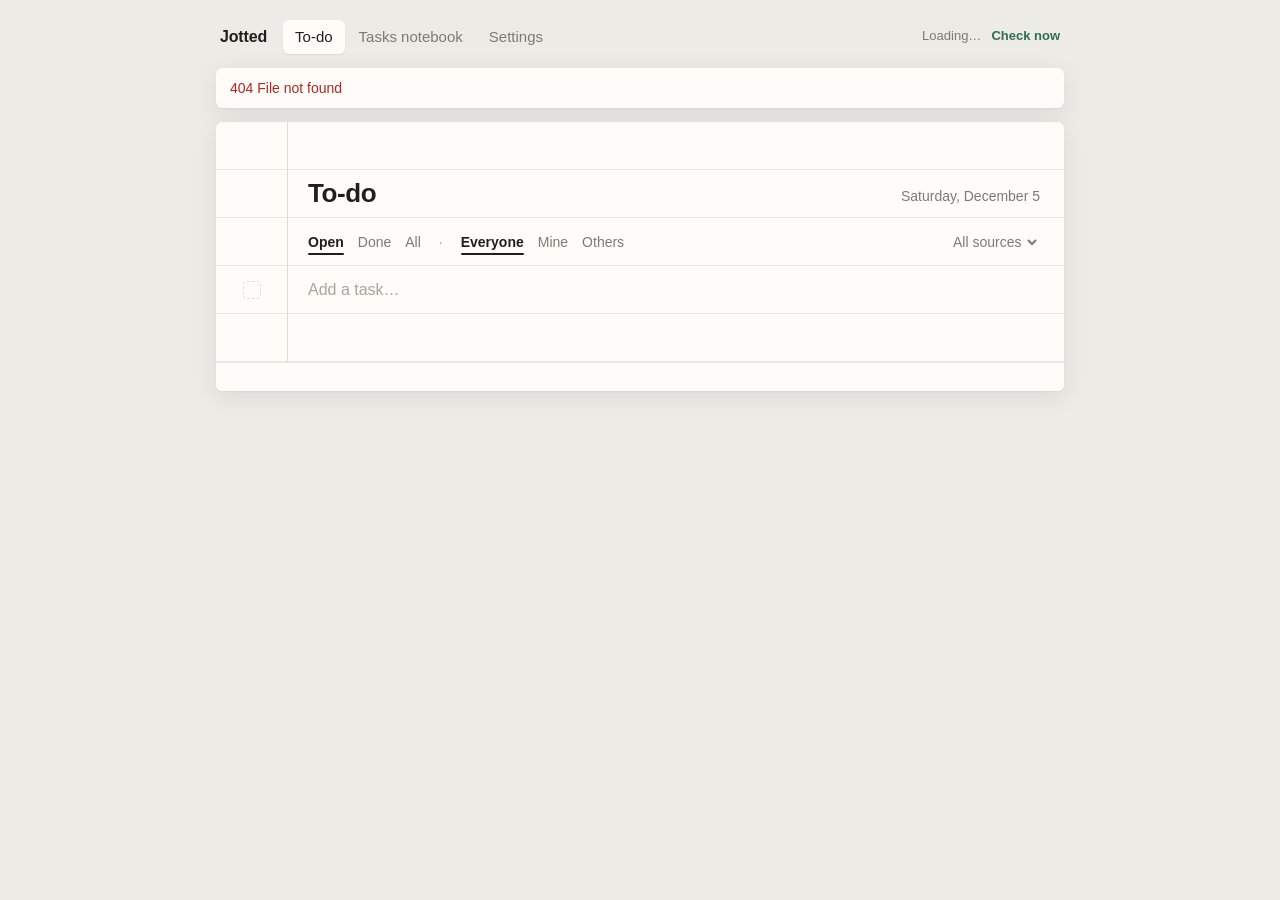
==== src/jotted/web/index.html @ 23f33008 "Rename the project to Jotted The package, the CLI command, the JOTTED_* variables and the app folder" ====
<!doctype html>
<html lang="en">
<head>
<meta charset="utf-8">
<meta name="viewport" content="width=device-width, initial-scale=1">
<title>Jotted</title>
<style>
  /* Paper: each section is a sheet on a desk. The To-do sheet is ruled, one item per line. */
  :root {
    --desk: #ecebe6; --paper: #fdfcf9; --rule: #ebe8e0; --margin: #f0d5ce; --ink: #1f1f1d; --muted: #7c7a73;
    --faint: #a8a59c; --line: #e2dfd6; --hover: #f6f4ee; --accent: #2f6f4f; --accent-ink: #ffffff;
    --warn: #a15c00; --danger: #b3261e; --other: #7a4fa8; --focus: #2f6f4f55; --shade: rgba(20, 18, 14, .4);
    --shadow: 0 1px 2px rgba(40, 35, 25, .06), 0 6px 24px rgba(40, 35, 25, .08);
    --row: 48px; --left: 72px;
  }
  @media (prefers-color-scheme: dark) {
    :root {
      --desk: #131312; --paper: #1c1c1a; --rule: #272624; --margin: #3d2c28; --ink: #ebe9e3; --muted: #9a978f;
      --faint: #6f6c65; --line: #33322e; --hover: #23221f; --accent: #6fbf94; --accent-ink: #0f1f16;
      --warn: #e3a44d; --danger: #f08a82; --other: #c4a3ea; --focus: #6fbf9455; --shade: rgba(0, 0, 0, .6);
      --shadow: 0 1px 2px rgba(0, 0, 0, .4), 0 6px 24px rgba(0, 0, 0, .4);
    }
  }
  @media (prefers-color-scheme: dark) { .mark.rm { background: #5c5b56; } }
  * { box-sizing: border-box; }
  [hidden] { display: none !important; }  /* the hidden attribute must win over display: flex on .row etc. */
  body { margin: 0; background: var(--desk); color: var(--ink); min-height: 100vh;
         font: 15px/1.45 -apple-system, BlinkMacSystemFont, "Segoe UI", Helvetica, Arial, sans-serif; }
  main { max-width: 880px; margin: 0 auto; padding: 20px 16px 64px; }
  button, select { font: inherit; border: 1px solid var(--line); background: var(--paper); color: var(--ink);
                   border-radius: 6px; padding: 6px 12px; cursor: pointer; }
  button:hover:not(:disabled) { border-color: var(--faint); }
  button:disabled { opacity: .5; cursor: default; }
  button.primary { background: var(--accent); border-color: var(--accent); color: var(--accent-ink); }
  button.link { border: 0; background: none; padding: 0; color: var(--accent); font-weight: 600; }
  button:focus-visible, input:focus-visible, select:focus-visible, a:focus-visible {
    outline: 3px solid var(--focus); outline-offset: 1px; }
  input[type=text] { font: inherit; padding: 7px 10px; border-radius: 6px; border: 1px solid var(--line);
                     background: var(--paper); color: var(--ink); min-width: 0; }
  .sub { color: var(--muted); font-size: 13px; }

  /* ---------------------------------------------------------------- top bar */
  .top { display: flex; flex-wrap: wrap; align-items: center; gap: 8px 16px; margin: 0 4px 14px; }
  .brand { font-weight: 650; letter-spacing: -.01em; font-size: 16px; }
  nav.tabs { display: flex; gap: 2px; }
  nav.tabs button { border: 0; background: none; padding: 6px 12px; color: var(--muted); }
  nav.tabs button:hover { color: var(--ink); }
  nav.tabs button[aria-selected="true"] { color: var(--ink); background: var(--paper); box-shadow: 0 1px 2px rgba(0, 0, 0, .07); }
  .status { margin-left: auto; display: flex; align-items: center; gap: 10px; font-size: 13px; color: var(--muted); }
  .status .dot { width: 7px; height: 7px; border-radius: 50%; background: #3d8c5f; flex: none; }
  .status .dot.busy { background: var(--warn); }
  .banner { margin: 0 0 14px; padding: 10px 14px; border-radius: 6px; background: var(--paper); box-shadow: var(--shadow);
            font-size: 14px; }
  .banner.error { color: var(--danger); }
  .spinner { display: inline-block; width: 11px; height: 11px; border: 2px solid currentColor;
             border-right-color: transparent; border-radius: 50%; animation: spin .8s linear infinite; flex: none; }
  @keyframes spin { to { transform: rotate(360deg); } }

  /* ---------------------------------------------------------------- sheets */
  .sheet { position: relative; background: var(--paper); border-radius: 6px; box-shadow: var(--shadow); overflow: hidden; }
  .sheet + .sheet, .sheet + #pages > .sheet:first-child { margin-top: 16px; }
  .ruled { background-image:
      linear-gradient(to right, transparent calc(var(--left) - 1px), var(--margin) calc(var(--left) - 1px),
                      var(--margin) var(--left), transparent var(--left)),
      repeating-linear-gradient(to bottom, transparent 0, transparent calc(var(--row) - 1px),
                                var(--rule) calc(var(--row) - 1px), var(--rule) var(--row)); }
  .sheet-head { display: flex; align-items: flex-end; justify-content: space-between; gap: 12px; height: calc(var(--row) * 2);
                padding: 0 24px 12px calc(var(--left) + 20px); }
  .sheet-head h1 { margin: 0; font-size: 26px; font-weight: 650; letter-spacing: -.015em; line-height: 1; }
  .sheet-head .date { color: var(--muted); font-size: 14px; }

  /* filters: quiet words on one ruled line */
  .filters { display: flex; flex-wrap: wrap; align-items: center; gap: 0 18px; min-height: var(--row);
             padding: 0 24px 0 calc(var(--left) + 20px); font-size: 14px; }
  .filters .seg { display: flex; gap: 14px; }
  .filters .seg button { border: 0; background: none; padding: 0; border-radius: 0; color: var(--muted); height: var(--row);
                         position: relative; }
  .filters .seg button:hover { color: var(--ink); }
  .filters .seg button[aria-pressed="true"] { color: var(--ink); font-weight: 600; }
  .filters .seg button[aria-pressed="true"]::after { content: ""; position: absolute; left: 0; right: 0; bottom: 11px;
                                                     height: 2px; background: var(--ink); border-radius: 2px; }
  .filters .sep { color: var(--faint); }
  .filters select { margin-left: auto; border: 0; background: transparent; color: var(--muted); font-size: 14px; padding: 4px 2px; }

  .section { height: var(--row); display: flex; align-items: flex-end; gap: 10px; padding: 0 24px 11px calc(var(--left) + 20px);
             font-size: 12px; font-weight: 650; text-transform: uppercase; letter-spacing: .07em; color: var(--muted); }
  .section small { font-size: 12px; font-weight: 400; letter-spacing: 0; text-transform: none; color: var(--faint); }
  .empty { color: var(--muted); padding: 0 24px 0 calc(var(--left) + 20px); line-height: var(--row); }

  /* ---------------------------------------------------------------- items: one per ruled line */
  ul { list-style: none; margin: 0; padding: 0; }
  .item { display: grid; grid-template-columns: var(--left) minmax(0, 1fr) auto; align-items: center; min-height: var(--row); }
  .item:hover { background: color-mix(in srgb, var(--hover) 70%, transparent); }
  .gutter { display: flex; justify-content: center; }
  .item input[type=checkbox] { appearance: none; -webkit-appearance: none; margin: 0; width: 18px; height: 18px; flex: none;
      border: 1.5px solid var(--faint); border-radius: 4px; background: transparent no-repeat center / 12px 12px;
      cursor: pointer; transition: background-color .15s, border-color .15s; }
  .item input[type=checkbox]:hover { border-color: var(--ink); }
  .item input[type=checkbox]:checked { background-color: var(--accent); border-color: var(--accent);
      background-image: url("data:image/svg+xml;utf8,<svg xmlns='http://www.w3.org/2000/svg' viewBox='0 0 12 12'><path d='M2.2 6.3 4.8 8.8 9.8 3.2' fill='none' stroke='white' stroke-width='1.8' stroke-linecap='round' stroke-linejoin='round'/></svg>"); }
  .line { display: flex; align-items: baseline; gap: 10px; min-width: 0; padding: 0 12px 0 20px; }
  .text { font-size: 16px; white-space: nowrap; overflow: hidden; text-overflow: ellipsis; cursor: text; border-radius: 3px;
          min-width: 0; text-decoration-thickness: 1.5px; text-decoration-color: var(--faint); }
  .item.done .text { color: var(--faint); text-decoration-line: line-through; }
  .edit { flex: 1; min-width: 0; font: inherit; font-size: 16px; padding: 3px 6px; margin-left: -7px; border-radius: 4px;
          border: 1px solid var(--faint); background: var(--paper); color: var(--ink); }
  .tag { font-size: 13px; color: var(--muted); white-space: nowrap; }
  .tag.other { color: var(--other); }
  .tag.edited { color: var(--warn); }
  .was { font-size: 12.5px; color: var(--faint); white-space: nowrap; overflow: hidden; text-overflow: ellipsis; min-width: 0; }

  /* where it came from: a quiet note on the right with a mark for the source */
  .src { display: flex; align-items: center; gap: 4px; padding-right: 16px; font-size: 12.5px; color: var(--muted); white-space: nowrap; }
  .src .from { display: inline-flex; align-items: center; gap: 6px; border: 0; background: none; color: inherit;
               padding: 2px 4px; border-radius: 4px; font-size: 12.5px; }
  .src .from:hover:not(:disabled) { color: var(--ink); background: var(--hover); }
  .src .from:disabled { opacity: 1; }
  .mark { width: 16px; height: 16px; border-radius: 4px; display: inline-grid; place-items: center; flex: none;
          font-size: 9.5px; font-weight: 700; color: #fff; letter-spacing: -.02em; }
  .mark.rm { background: #3a3a37; }
  .mark.web { background: var(--accent); color: var(--accent-ink); }
  .icon { border: 0; background: none; width: 24px; height: 24px; padding: 0; border-radius: 4px; color: var(--faint);
          font-size: 18px; line-height: 1; opacity: 0; transition: opacity .15s; }
  .item:hover .icon, .icon:focus-visible { opacity: 1; }
  .icon:hover:not(:disabled) { color: var(--danger); background: var(--hover); }

  /* the next empty line: type to add */
  form.write { display: grid; grid-template-columns: var(--left) minmax(0, 1fr); align-items: center; height: var(--row); margin: 0; }
  form.write .gutter span { width: 18px; height: 18px; border: 1.5px dashed var(--line); border-radius: 4px; }
  form.write input { font: inherit; font-size: 16px; color: var(--ink); background: transparent; border: 0; outline: none;
                     height: var(--row); padding: 0 20px; width: 100%; }
  form.write input::placeholder { color: var(--faint); }
  form.write input:disabled::placeholder { opacity: .6; }

  .foot { display: flex; flex-direction: column; gap: 2px; padding: 12px 24px 14px calc(var(--left) + 20px);
          font-size: 12.5px; color: var(--muted); border-top: 1px solid var(--rule); background: var(--paper); }

  /* ---------------------------------------------------------------- Tasks notebook: a sheet per page */
  .toolbar { display: flex; flex-wrap: wrap; gap: 8px; align-items: center; margin: 0 4px 14px; }
  .page h2 { display: flex; justify-content: space-between; align-items: baseline; margin: 0; height: var(--row);
             padding: 14px 24px 0 calc(var(--left) + 20px); font-size: 15px; border-bottom: 1px solid var(--rule); }
  .page h2 a { color: var(--muted); font-weight: normal; font-size: 12px; }
  .page-body { display: grid; grid-template-columns: minmax(0, 1fr) 260px; }
  .page-body .item { border-bottom: 1px solid var(--rule); }
  .no-tasks { color: var(--muted); padding: 14px 24px 14px calc(var(--left) + 20px); font-size: 14px; }
  .preview { border-left: 1px solid var(--rule); padding: 16px; background: var(--hover); }
  .preview img { display: block; width: 100%; height: auto; aspect-ratio: 3 / 4; background: #fff;
                 border-radius: 3px; box-shadow: 0 1px 3px rgba(0, 0, 0, .15); }
  .preview .cap { color: var(--muted); font-size: 11px; margin-top: 8px; text-align: center; }
  .log { margin: 14px 4px 0; color: var(--faint); font-size: 12px; }

  /* ---------------------------------------------------------------- Settings */
  .settings { padding: 8px 28px 16px; }
  .field { padding: 18px 0; border-top: 1px solid var(--rule); }
  .field:first-child { border-top: 0; }
  .field > label, .field > .label { display: block; font-weight: 600; margin-bottom: 4px; }
  .field .help { color: var(--muted); font-size: 13px; margin-bottom: 10px; max-width: 640px; }
  .folders { max-height: 420px; overflow: auto; border: 1px solid var(--line); border-radius: 6px; }
  .group { border-top: 1px solid var(--rule); }
  .folders > :first-child { border-top: 0; }
  .node { display: flex; gap: 8px; align-items: center; padding: 5px 10px; font-weight: normal; }
  .node.watched { background: color-mix(in srgb, var(--accent) 9%, transparent); }
  .node label { display: flex; gap: 10px; align-items: center; flex: 1; min-width: 0; cursor: pointer; }
  .node input[type=checkbox] { width: 16px; height: 16px; accent-color: var(--accent); flex: none; margin: 0; }
  .node .name { overflow-wrap: anywhere; }
  .node.folder .name { font-weight: 600; }
  .node input:disabled + .name { color: var(--muted); }
  .twist { width: 22px; height: 22px; padding: 0; border: 0; background: none; color: var(--muted); font-size: 11px;
           flex: none; border-radius: 4px; }
  .twist[aria-expanded="true"] { transform: rotate(90deg); }
  .twist:disabled { visibility: hidden; }
  .count, .note { color: var(--muted); font-size: 12px; white-space: nowrap; }
  .fromnow { display: inline-flex; gap: 6px; align-items: center; flex: none; color: var(--muted); font-size: 12px;
             white-space: nowrap; cursor: pointer; }
  .fromnow input[type=checkbox] { width: 14px; height: 14px; }
  .fromnow.on { color: var(--accent); }
  .fromnow:has(input:disabled) { cursor: default; opacity: .6; }
  .badge { font-size: 11px; padding: 1px 8px; border-radius: 99px; white-space: nowrap; }
  .badge.on { background: var(--accent); color: var(--accent-ink); }
  .badge.in { background: var(--hover); color: var(--accent); }
  .watching { display: flex; flex-wrap: wrap; gap: 6px; margin: 4px 0 12px; }
  .watching .chip-w { display: inline-flex; align-items: center; gap: 4px; padding: 3px 4px 3px 10px; border-radius: 99px;
                      background: color-mix(in srgb, var(--accent) 12%, transparent); font-size: 13px; }
  .watching .chip-w button { border: 0; background: none; padding: 0 6px; color: var(--muted); font-size: 15px; }
  .watching .chip-w button:hover { color: var(--danger); }
  .watching .none { color: var(--muted); font-size: 13px; }
  .saved { color: var(--accent); font-size: 13px; }
  .row { display: flex; gap: 10px; align-items: center; flex-wrap: wrap; }
  input[type=range] { width: 220px; accent-color: var(--accent); }

  /* ---------------------------------------------------------------- where an item came from */
  dialog { border: 0; border-radius: 6px; padding: 0; max-width: min(720px, 94vw); width: 100%;
           background: var(--paper); color: var(--ink); box-shadow: var(--shadow); }
  dialog::backdrop { background: var(--shade); }
  dialog header { display: flex; justify-content: space-between; align-items: center; gap: 12px; padding: 12px 16px;
                  border-bottom: 1px solid var(--rule); }
  dialog header .icon { opacity: 1; }
  dialog img { display: block; width: 100%; height: auto; background: #fff; }
  dialog .ink-line { padding: 10px 16px; border-bottom: 1px solid var(--rule); background: var(--hover); }
  dialog .ink-line img { width: auto; max-width: 100%; max-height: 56px; border-radius: 3px; }

  /* ---------------------------------------------------------------- phones */
  @media (max-width: 640px) {
    :root { --row: 44px; --left: 44px; }
    .status { margin-left: 0; width: 100%; }
    .sheet-head { padding: 0 14px 10px calc(var(--left) + 14px); }
    .sheet-head h1 { font-size: 22px; }
    /* items take two lines here, so each draws its own rule instead of the sheet's fixed ones */
    .ruled { background-image: linear-gradient(to right, transparent calc(var(--left) - 1px), var(--margin) calc(var(--left) - 1px),
                                 var(--margin) var(--left), transparent var(--left)); }
    .sheet-head, .filters, .section, .ruled .item, form.write { border-bottom: 1px solid var(--rule); }
    .filters { padding: 0 14px 0 calc(var(--left) + 14px); gap: 0 14px; }
    .filters .sep { display: none; }
    .filters select { margin-left: 0; }
    .section, .empty { padding-left: calc(var(--left) + 14px); }
    .item { grid-template-columns: var(--left) minmax(0, 1fr); padding: 8px 0; }
    .line { padding: 0 14px; flex-wrap: wrap; row-gap: 0; }
    .text { white-space: normal; }
    .src { grid-column: 2; padding: 0 10px 0 10px; justify-content: space-between; }
    .icon { opacity: 1; }
    form.write input { padding: 0 14px; }
    .foot { padding: 10px 14px 12px calc(var(--left) + 14px); }
    .page h2 { padding-left: calc(var(--left) + 14px); padding-right: 14px; }
    .page-body { grid-template-columns: 1fr; }
    .preview { border-left: 0; border-top: 1px solid var(--rule); }
    .preview img { max-width: 320px; margin: 0 auto; }
    .settings { padding: 4px 16px 12px; }
  }
  @media (prefers-reduced-motion: reduce) { * { transition: none !important; animation: none !important; } }
</style>
</head>
<body>
<main>
  <div class="top">
    <span class="brand">Jotted</span>
    <nav class="tabs" role="tablist">
      <button role="tab" data-tab="todo" aria-selected="true">To-do</button>
      <button role="tab" data-tab="tasks" aria-selected="false">Tasks notebook</button>
      <button role="tab" data-tab="settings" aria-selected="false">Settings</button>
    </nav>
    <div class="status">
      <span id="status" class="row" style="gap:6px" aria-live="polite">Loading…</span>
      <button id="poll" class="link" title="Check the Tasks notebook, watched folders and the To-do document now">Check now</button>
    </div>
  </div>
  <div id="banner" class="banner" hidden></div>

  <!-- To-do: everything, from every source, one item per ruled line -->
  <section id="tab-todo">
    <div class="sheet">
      <div class="ruled">
        <header class="sheet-head">
          <h1>To-do</h1>
          <span class="date" id="today"></span>
        </header>
        <div class="filters" role="toolbar" aria-label="Filters">
          <div class="seg" id="f-status">
            <button data-v="open" aria-pressed="true">Open</button>
            <button data-v="done" aria-pressed="false">Done</button>
            <button data-v="" aria-pressed="false">All</button>
          </div>
          <span class="sep">·</span>
          <div class="seg" id="f-owner">
            <button data-v="" aria-pressed="true">Everyone</button>
            <button data-v="mine" aria-pressed="false">Mine</button>
            <button data-v="others" aria-pressed="false">Others</button>
          </div>
          <select id="f-folder" aria-label="Source folder"><option value="">All sources</option></select>
        </div>
        <div id="todo-list"></div>
        <form class="write" id="add-todo">
          <span class="gutter" aria-hidden="true"><span></span></span>
          <input id="new-todo" placeholder="Add a task…" autocomplete="off" aria-label="New task">
        </form>
        <div style="height: var(--row)"></div>
      </div>
      <footer class="foot">
        <span id="todo-hint"></span>
        <span id="todo-log"></span>
      </footer>
    </div>
  </section>

  <!-- The Tasks notebook, page by page -->
  <section id="tab-tasks" hidden>
    <div class="toolbar">
      <button id="pull">Pull from tablet</button>
      <button id="push" class="primary">Push now</button>
      <span class="sub" id="tasks-status"></span>
    </div>
    <div class="sheet" id="add-sheet">
      <form class="write" id="add">
        <span class="gutter" aria-hidden="true"><span></span></span>
        <input id="new" placeholder="Add a task…" autocomplete="off" aria-label="New task">
      </form>
      <footer class="foot" id="addhint"></footer>
    </div>
    <div id="pages"></div>
    <div class="log" id="log"></div>
  </section>

  <!-- Settings -->
  <section id="tab-settings" hidden>
    <div class="sheet"><div class="settings">
      <div class="field">
        <div class="label">Watched folders</div>
        <div class="help">Handwriting in these folders is read for action items. New lines are sent to
          Anthropic (as images) and TypeSafe (as text); nothing else leaves this machine.
          Your Tasks notebook and the To-do document are always handled separately.
          For a long document, tick <em>New writing only</em> (before or after you watch it): what is
          already in it is skipped, and only pages and lines you add afterwards are read.</div>
        <div class="watching" id="watching" aria-live="polite"></div>
        <div class="row" style="margin-bottom:8px">
          <input type="text" id="library-filter" placeholder="Filter by name…" aria-label="Filter folders and documents"
                 style="max-width:240px">
          <button id="load-library" title="Read the folder list from the tablet again">Refresh list</button>
          <span class="sub" id="library-status"></span>
        </div>
        <div class="folders" id="folders"><div class="empty">Loading your library…</div></div>
      </div>
      <div class="field">
        <label for="threshold">How sure Jev must be that a line is an action</label>
        <div class="help">Higher means fewer, surer items. Lines below this stay out of the list.</div>
        <div class="row"><input type="range" id="threshold" min="0.4" max="0.95" step="0.05">
          <span id="threshold-v"></span></div>
      </div>
      <div class="field">
        <label for="poll-interval">Check the tablet every</label>
        <select id="poll-interval">
          <option value="30">30 seconds</option><option value="60">minute</option>
          <option value="300">5 minutes</option><option value="900">15 minutes</option>
        </select>
      </div>
      <div class="field">
        <div class="label">To-do document on the tablet</div>
        <div class="help">A generated document listing every open item with a checkbox. Tick a box with the pen
          and the item is marked done here on the next check. Items keep their place, so ticks never move.</div>
        <label class="row" style="font-weight:normal"><input type="checkbox" id="todo-enabled"> Keep a To-do document on the tablet</label>
        <label class="row" style="font-weight:normal;margin-top:6px"><input type="checkbox" id="todo-others"> Include actions for other people</label>
        <div class="row" style="margin-top:10px">
          <input type="text" id="todo-name" aria-label="Document name" style="max-width:220px">
          <span class="sub">in</span>
          <select id="todo-folder" aria-label="Folder"><option value="/">/ (top level)</option></select>
        </div>
      </div>
      <div class="field row"><span class="sub">Changes save as you make them.</span>
        <span class="saved" id="settings-status" aria-live="polite"></span></div>
    </div></div>
  </section>
</main>

<dialog id="viewer">
  <header><strong id="viewer-title"></strong><button class="icon" id="viewer-close" aria-label="Close">×</button></header>
  <div class="ink-line" id="viewer-ink" hidden><img id="viewer-ink-img" alt="The handwritten line"></div>
  <img id="viewer-img" alt="">
</dialog>

<script>
const $ = (id) => document.getElementById(id);
let tab = "todo";
let todo = null, tasks = null, settings = null, library = null;
let filters = { status: "open", owner: "", folder: "" };
let pollTimer = null, busy = false, lastError = null;

function el(tag, attrs = {}, ...children) {
  const node = document.createElement(tag);
  for (const [k, v] of Object.entries(attrs)) {
    if (k === "class") node.className = v;
    else if (k.startsWith("on")) node.addEventListener(k.slice(2), v);
    else if (v !== false && v != null) node.setAttribute(k, v === true ? "" : v);
  }
  for (const c of children) if (c != null) node.append(c);
  return node;
}

function ago(when) {
  if (!when) return "never";
  const t = typeof when === "number" ? when * 1000 : new Date(when).getTime();
  const s = (Date.now() - t) / 1000;
  if (s < 60) return "just now";
  if (s < 3600) return `${Math.round(s / 60)} min ago`;
  if (s < 86400) return `${Math.round(s / 3600)} h ago`;
  return new Date(t).toLocaleString();
}

function banner(text, kind = "") {
  const b = $("banner");
  if (!text) { b.hidden = true; return; }
  b.hidden = false; b.className = "banner " + kind; b.textContent = text;
}

async function api(method, path, body) {
  const res = await fetch(path, { method, headers: body ? { "Content-Type": "application/json" } : {},
                                  body: body ? JSON.stringify(body) : undefined });
  const data = await res.json().catch(() => ({}));
  if (!res.ok) throw new Error(data.error || `${res.status} ${res.statusText}`);
  return data;
}

async function act(fn) {
  try { banner(""); await fn(); } catch (e) { banner(e.message, "error"); }
}

// ------------------------------------------------------------ background status

function renderStatus(bg) {
  const s = $("status");
  s.replaceChildren();
  const poll = (bg && bg.poll) || {}, push = (bg && bg.push) || {};
  if (push.running) s.append(el("span", { class: "spinner" }), "Writing to the tablet…");
  else if (push.scheduled) s.append(el("span", { class: "dot busy" }), `Writing to the tablet in ${push.in_s}s…`);
  else if (poll.running) s.append(el("span", { class: "spinner" }), poll.step || "Checking the tablet…");
  else s.append(el("span", { class: "dot" }), `Checked ${ago(poll.last_run_at)}`);
  const err = poll.last_error || push.last_error;
  if (err && err !== lastError) banner(err, "error");
  lastError = err;
  $("poll").disabled = !!poll.running;
  return !!(poll.running || push.running || push.scheduled);
}

function schedule(active) {
  clearTimeout(pollTimer);
  pollTimer = setTimeout(refresh, active ? 2000 : 15000);
}

async function refresh() {
  if (busy) return schedule(true);
  try {
    if (tab === "tasks") { tasks = await api("GET", "/api/state"); renderTasks(); schedule(renderStatus(tasks.background)); }
    else { await loadTodo(); }
  } catch (e) { banner(e.message, "error"); schedule(false); }
}

// ------------------------------------------------------------ To-do

async function loadTodo() {
  const q = new URLSearchParams(Object.entries(filters).filter(([, v]) => v));
  todo = await api("GET", "/api/todo?" + q);
  settings = settings || todo.settings;
  if (tab === "todo") renderTodo();
  schedule(renderStatus(todo.background));
}

function sourceLabel(item) {
  const s = item.source;
  if (item.kind === "task") return `${s.name}${s.page ? ` · p${s.page}` : ""}`;
  if (item.written) return `${s.name} · p${s.page}`;
  return `${(s.folder || "/").replace(/^\//, "") || "Library"} › ${s.name} · p${s.page}`;
}

// Where an item came from, as a mark and a label. New sources (Google Tasks…) add a mark here.
function sourceMark(item) {
  if (item.kind === "task" && item.source.origin === "web") return { cls: "web", mark: "+", title: "Added here" };
  return { cls: "rm", mark: "rM", title: "reMarkable" };
}

// One ruled line: checkbox, text (click to edit), tags, and where it came from.
function itemRow({ done, text, onToggle, onEdit, tags = [], was, source, onSource, onRemove, removeTitle }) {
  const li = el("li", { class: "item" + (done ? " done" : "") });
  const box = el("input", { type: "checkbox", checked: done, "aria-label": `Done: ${text}`,
    onchange: () => { li.classList.toggle("done", box.checked); act(() => onToggle(box.checked)); } });
  const t = el("span", { class: "text", tabindex: 0, title: "Click to edit" }, text);
  t.addEventListener("click", () => startEdit(text, t, onEdit));
  t.addEventListener("keydown", (e) => { if (e.key === "Enter") startEdit(text, t, onEdit); });
  const line = el("div", { class: "line" }, t, ...tags);
  if (was) line.append(el("span", { class: "was", title: "What the paper says" }, "was ", el("s", {}, was)));
  const src = el("div", { class: "src" });
  if (source) {
    src.append(el("button", { class: "from", title: onSource ? `${source.title}: show where this was written` : source.title,
                              disabled: !onSource, onclick: onSource },
      el("span", { class: "mark " + source.cls, "aria-hidden": "true" }, source.mark), source.label));
  }
  if (onRemove) src.append(el("button", { class: "icon", title: removeTitle, "aria-label": removeTitle, onclick: () => act(onRemove) }, "×"));
  li.append(el("span", { class: "gutter" }, box), line, src);
  return li;
}

function renderTodo() {
  const folders = new Set((todo.sources || []).map((d) => d.folder));
  const sel = $("f-folder");
  const current = sel.value;
  sel.replaceChildren(el("option", { value: "" }, "All sources"),
    ...[...folders].sort().map((f) => el("option", { value: f }, f === "/" ? "/ (top level)" : f)));
  sel.value = current;

  const watched = todo.settings.watch || [];
  $("todo-hint").textContent = (watched.length ? `Collecting from ${watched.join(", ")}.` :
      "No folders watched yet: choose some in Settings.") +
    " New tasks go to the Tasks notebook." + (todo.settings.todo_enabled ? " Also on the tablet as “" + todo.settings.todo_name + "”." : "");

  const mine = (i) => i.owner === "me";
  const groups = [
    ["Mine", todo.items.filter((i) => i.status === "open" && mine(i))],
    ["Waiting on others", todo.items.filter((i) => i.status === "open" && !mine(i))],
    ["Done", todo.items.filter((i) => i.status === "done")],
  ];
  const list = $("todo-list");
  list.replaceChildren();
  for (const [title, items] of groups) {
    if (!items.length) continue;
    list.append(el("div", { class: "section" }, title, el("small", {}, String(items.length))),
                el("ul", {}, ...items.map(todoRow)));
  }
  if (!todo.items.length) list.append(el("div", { class: "empty" }, filters.status === "open" ? "Nothing open." : "Nothing here."));

  const sum = todo.background && todo.background.poll && todo.background.poll.last_summary;
  const c = sum && sum.collect;
  $("todo-log").textContent = c ? `Last check: ${c.docs_changed} changed document(s), ${c.pages_read} page(s) read, ` +
    `${c.pages_skipped} unchanged skipped, ${c.lines_judged} new line(s) judged, ${c.actions_new} new action(s).` : "";
}

function todoRow(it) {
  const path = `/api/items/${it.kind}/${it.id}`;
  const tags = [];
  if (it.owner === "someone_else") tags.push(el("span", { class: "tag other" }, "→ someone else"));
  if (it.owner === "unclear") tags.push(el("span", { class: "tag" }, "owner unclear"));
  const hasSource = it.kind === "action" || !!it.source.anchor;
  return itemRow({
    done: it.status === "done", text: it.text,
    onToggle: async (on) => { await api("PATCH", path, { status: on ? "done" : "open" }); await loadTodo(); },
    onEdit: (v) => api("PATCH", path, { text: v }).then(loadTodo),
    tags, was: it.edited && it.paper_text ? it.paper_text : null,
    source: { ...sourceMark(it), label: sourceLabel(it) },
    onSource: hasSource ? () => openSource(it) : null,
    onRemove: it.kind === "action" ? async () => { await api("PATCH", path, { dismissed: true }); await loadTodo(); } : null,
    removeTitle: "Not an action: remove from the list",
  });
}

function openSource(it) {
  const s = it.source;
  const src = it.kind === "action"
    ? `/api/sources/${encodeURIComponent(s.doc_id)}/${s.page}/preview.svg?anchor=${encodeURIComponent(s.anchor)}`
    : `/api/pages/${s.page}/preview.svg`;
  $("viewer-title").textContent = sourceLabel(it);
  $("viewer-ink").hidden = it.kind !== "action";
  if (it.kind === "action") {
    $("viewer-ink-img").src = `/api/sources/${encodeURIComponent(s.doc_id)}/line/${encodeURIComponent(s.anchor)}.svg`;
  }
  $("viewer-img").src = src;
  $("viewer-img").alt = `Page ${s.page} of ${s.name}`;
  $("viewer").showModal();
}

function startEdit(value, node, save) {
  const input = el("input", { class: "edit", type: "text", value, "aria-label": "Task text" });
  node.replaceWith(input);
  input.focus(); input.select();
  let done = false;
  const finish = (ok) => {
    if (done) return; done = true;
    const v = input.value.trim();
    if (ok && v && v !== value) act(() => save(v)); else refresh();
  };
  input.addEventListener("keydown", (e) => { if (e.key === "Enter") finish(true); if (e.key === "Escape") finish(false); });
  input.addEventListener("blur", () => finish(true));
}

function bindSeg(id, key) {
  $(id).addEventListener("click", (e) => {
    const b = e.target.closest("button"); if (!b) return;
    for (const x of $(id).querySelectorAll("button")) x.setAttribute("aria-pressed", x === b ? "true" : "false");
    filters[key] = b.dataset.v;
    act(loadTodo);
  });
}

// ------------------------------------------------------------ Tasks notebook

function renderTasks() {
  const s = tasks, nb = s.notebook;
  $("tasks-status").textContent = nb ? `Pulled ${ago(nb.last_pull_at)} · pushed ${ago(nb.last_push_at)}` +
    (s.pending_push ? " · changes waiting to be written" : "") : `${s.notebook_name}: not pulled yet.`;
  $("push").disabled = busy || !s.writable;
  $("push").title = s.writable ? "Print web changes into the notebook's PDF" : "Only template notebooks can be written to";
  $("pull").disabled = busy;
  $("new").disabled = !nb;
  $("add-sheet").hidden = !nb;
  $("addhint").textContent = nb ? `New tasks go in the footer of page ${s.current_page}.` +
    (s.writable ? " Changes are written to the tablet automatically." : "") : "";
  const root = $("pages");
  root.replaceChildren();
  if (!s.pages.length) root.append(el("div", { class: "sheet" }, el("div", { class: "empty" },
    nb ? "No tasks found yet." : `${s.notebook_name} hasn't been pulled from the tablet yet.`)));
  const version = nb ? encodeURIComponent([nb.last_pull_at, nb.web_changed_at, nb.last_push_at].join("|")) : "";
  for (const page of s.pages) {
    const head = el("h2", {}, el("span", {}, `Page ${page.index}` + (page.date ? ` · ${page.date}` : "")),
      el("a", { href: `/api/pages/${page.index}.svg`, target: "_blank", title: "Line bands, kinds and text" }, "what was read"));
    const list = el("ul");
    for (const t of page.tasks) list.append(taskRow(t));
    const src = `/api/pages/${page.index}/preview.svg?v=${version}`;
    const preview = el("div", { class: "preview" },
      el("a", { href: src, target: "_blank", title: "Open full size" },
        el("img", { src, alt: `Page ${page.index} as the tablet shows it`, loading: "lazy" })),
      el("div", { class: "cap" }, s.pending_push ? "After the next write" : "As on the tablet"));
    root.append(el("section", { class: "sheet page" }, head,
      el("div", { class: "page-body" }, page.tasks.length ? list : el("div", { class: "no-tasks" }, "No tasks on this page."), preview)));
  }
  const log = $("log");
  log.replaceChildren();
  for (const x of s.syncs || []) {
    const d = x.detail ? JSON.parse(x.detail) : {};
    const what = x.kind === "pull" ? `${d.new ?? 0} new, ${(d.text_from_paper ?? 0) + (d.status_from_paper ?? 0)} changed on paper`
      : `${d.strikes ?? 0} done, ${d.moved ?? 0} edited, ${d.footer ?? 0} in the footer`;
    log.append(el("div", {}, `${x.kind} · ${ago(x.at)} · ${what}`));
  }
}

function taskRow(t) {
  const patch = async (body) => { tasks = (await api("PATCH", `/api/tasks/${t.id}`, body)).state; renderTasks(); };
  const tags = t.edited ? [el("span", { class: "tag edited" }, "new text goes in the footer")] : [];
  return itemRow({
    done: t.status === "done", text: t.text,
    onToggle: (on) => patch({ status: on ? "done" : "open" }),
    onEdit: (v) => patch({ text: v }),
    tags, was: t.edited ? t.paper_text : null,
    source: t.origin === "web" ? { cls: "web", mark: "+", title: "Added here", label: "added here" }
                               : { cls: "rm", mark: "rM", title: "reMarkable", label: "handwritten" },
    onRemove: t.origin === "web" ? async () => { tasks = (await api("DELETE", `/api/tasks/${t.id}`)).state; renderTasks(); } : null,
    removeTitle: "Delete",
  });
}

async function syncAction(kind) {
  const btn = $(kind), label = btn.textContent;
  busy = true; btn.replaceChildren(el("span", { class: "spinner" }), kind === "pull" ? "Pulling…" : "Writing…");
  try {
    const r = await api("POST", `/api/${kind}`);
    tasks = r.state; renderTasks();
    banner(kind === "pull" ? `Pulled: ${r.summary.new} new task(s).` : `Written: ${r.strikes} done, ${r.moved} edited, ${r.footer} in the footer.`);
  } catch (e) { banner(e.message, "error"); }
  finally { busy = false; btn.textContent = label; refresh(); }
}

// ------------------------------------------------------------ Settings

async function loadSettings() {
  settings = await api("GET", "/api/settings");
  $("threshold").value = settings.action_threshold;
  $("threshold-v").textContent = Math.round(settings.action_threshold * 100) + "%";
  $("poll-interval").value = String(settings.poll_interval_s);
  $("todo-enabled").checked = settings.todo_enabled;
  $("todo-others").checked = settings.tablet_include_others;
  $("todo-name").value = settings.todo_name;
  const sel = $("todo-folder");
  if (!library) { sel.replaceChildren(el("option", { value: settings.todo_folder }, settings.todo_folder)); sel.value = settings.todo_folder; }
  renderFolders();
  if (!library) loadLibrary();
}

// Watch entries are paths: a folder (watched with everything under it) or a single document.
function covers(entry, path) {
  return path === entry || path.startsWith(entry.replace(/\/$/, "") + "/");
}

const expanded = new Set();  // folders opened in the tree; survives re-renders
let saveTimer = null;

// Every change saves straight away (debounced for the slider), so nothing is lost by switching tabs.
function saveSoon(delay = 0) {
  clearTimeout(saveTimer);
  $("settings-status").textContent = "Saving…";
  saveTimer = setTimeout(() => act(async () => {
    settings = await api("PUT", "/api/settings", {
      watch: settings.watch || [], from_now: settings.from_now || [], action_threshold: Number($("threshold").value),
      poll_interval_s: Number($("poll-interval").value), todo_enabled: $("todo-enabled").checked,
      tablet_include_others: $("todo-others").checked, todo_name: $("todo-name").value.trim() || "To-do",
      todo_folder: $("todo-folder").value || settings.todo_folder || "/",
    });
    $("settings-status").textContent = "Saved ✓ The tablet is being checked now.";
    renderFolders();
  }), delay);
}

function setWatched(path, on) {
  let watch = (settings.watch || []).filter((w) => w !== path);
  if (on) watch = watch.filter((w) => !covers(path, w)).concat(path);  // a folder replaces entries inside it
  settings = { ...settings, watch: watch.sort() };
  renderFolders();
  saveSoon();
}

function setFromNow(doc, on) {
  if (!on && doc.baseline_pages &&
      !confirm(`Read the writing that was skipped in ${doc.path.split("/").pop()} (${doc.baseline_pages} page(s))? ` +
               "Every line on those pages is sent for reading, which can take a while for a long document.")) {
    renderFolders();
    return;
  }
  const ids = new Set(settings.from_now || []);
  on ? ids.add(doc.id) : ids.delete(doc.id);
  settings = { ...settings, from_now: [...ids].sort() };
  renderFolders();
  saveSoon();
}

// "New writing only": decided before a document is first read in full; afterwards it can only be turned off.
function fromNowToggle(doc) {
  const on = (settings.from_now || []).includes(doc.id);
  const locked = !on && doc.read;
  const title = locked ? "Already read in full, so there is nothing to skip"
    : on && doc.baseline_pages ? `${doc.baseline_pages} page(s) of earlier writing skipped. Untick to read them too`
    : on ? "Writing already in this document will be skipped when it is first checked"
    : "Skip what is already written; read only pages and lines added from now on";
  return el("label", { class: "fromnow" + (on ? " on" : ""), title },
    el("input", { type: "checkbox", checked: on, disabled: locked, "aria-label": `New writing only in ${doc.path}`,
                  onchange: (e) => setFromNow(doc, e.target.checked) }),
    on && doc.baseline_pages ? `New writing only · ${doc.baseline_pages} p skipped` : "New writing only");
}

function libraryInfo(path) {
  if (!library) return "";
  const f = library.folders.find((x) => x.path === path);
  if (f) return `${f.documents} document(s)`;
  return library.documents.some((d) => d.path === path) ? "document" : "not found in the library";
}

function renderWatching() {
  const box = $("watching");
  const watch = settings.watch || [];
  box.replaceChildren(...(watch.length ? watch.map((w) => el("span", { class: "chip-w" },
      el("span", {}, "Watching ", el("strong", {}, w), libraryInfo(w) ? ` · ${libraryInfo(w)}` : ""),
      el("button", { type: "button", title: `Stop watching ${w}`, "aria-label": `Stop watching ${w}`,
                     onclick: () => setWatched(w, false) }, "×")))
    : [el("span", { class: "none" }, "Nothing is watched yet. Tick folders or documents below.")]));
}

function renderFolders() {
  renderWatching();
  const box = $("folders");
  if (!library) return;
  const watch = settings.watch || [];
  const filter = $("library-filter").value.trim().toLowerCase();
  const docsIn = {};
  for (const d of library.documents) (docsIn[d.folder] = docsIn[d.folder] || []).push(d);
  const coveredBy = (path) => watch.find((w) => w !== path && covers(w, path));
  const matches = (path) => !filter || path.toLowerCase().includes(filter);

  const row = ({ path, name, folder, depth, own, count, docs, doc }) => {
    const parent = coveredBy(path), on = watch.includes(path);
    const box = el("input", { type: "checkbox", checked: on || !!parent, disabled: own || !!parent,
      onchange: (e) => setWatched(path, e.target.checked) });
    const open = expanded.has(path) || (!!filter && docs && docs.length > 0);
    const twist = el("button", { type: "button", class: "twist", "aria-expanded": open ? "true" : "false",
      "aria-label": `Show documents in ${name}`, disabled: !(docs && docs.length),
      onclick: () => { expanded.has(path) ? expanded.delete(path) : expanded.add(path); renderFolders(); } }, "▶");
    const badge = own ? el("span", { class: "note" }, "handled separately")
      : on ? el("span", { class: "badge on" }, "Watching")
      : parent ? el("span", { class: "badge in" }, "included") : null;
    const node = el("div", { class: "node" + (folder ? " folder" : "") + (on ? " watched" : ""),
                             style: `padding-left:${10 + depth * 18}px` },
      folder ? twist : el("span", { style: "width:22px;flex:none" }),
      el("label", {}, box, el("span", { class: "name" }, name)),
      badge, doc && !own ? fromNowToggle(doc) : null, count ? el("span", { class: "count" }, count) : null);
    if (!folder) return node;
    const group = el("div", { class: "group" }, node);
    if (open) for (const d of docs) group.append(row({ path: d.path, name: d.path.split("/").pop(), folder: false,
                                                        depth: depth + 1, own: d.own, doc: d }));
    return group;
  };

  const nodes = [];
  const top = (docsIn["/"] || []).filter((d) => matches(d.path));
  if (top.length) {
    const open = expanded.has("/") || !!filter;
    const twist = el("button", { type: "button", class: "twist", "aria-expanded": open ? "true" : "false",
      "aria-label": "Show top-level documents", onclick: () => { expanded.has("/") ? expanded.delete("/") : expanded.add("/"); renderFolders(); } }, "▶");
    const group = el("div", { class: "group" }, el("div", { class: "node folder" }, twist,
      el("span", { class: "name", style: "flex:1" }, "Top level (documents not in a folder)"),
      el("span", { class: "count" }, `${(docsIn["/"] || []).length} document(s)`)));
    if (open) for (const d of top) group.append(row({ path: d.path, name: d.path.split("/").pop(), folder: false, depth: 1, own: d.own, doc: d }));
    nodes.push(group);
  }
  for (const f of library.folders) {
    const docs = (docsIn[f.path] || []).filter((d) => matches(d.path));
    if (filter && !matches(f.path) && !docs.length) continue;
    nodes.push(row({ path: f.path, name: f.path.split("/").pop(), folder: true, depth: f.path.split("/").length - 2,
                     count: `${f.documents} doc(s)`, docs }));
  }
  box.replaceChildren(...(nodes.length ? nodes : [el("div", { class: "empty" }, "Nothing matches.")]));

  const sel = $("todo-folder");
  const current = settings.todo_folder || "/";
  sel.replaceChildren(el("option", { value: "/" }, "/ (top level)"), ...library.folders.map((f) => el("option", { value: f.path }, f.path)));
  sel.value = current;
}

async function loadLibrary() {
  $("library-status").textContent = "Reading your library…";
  try {
    library = await api("GET", "/api/library");
    $("library-status").textContent = `${library.folders.length} folder(s), ${library.documents.length} document(s)`;
  } catch (e) {
    $("library-status").textContent = "";
    $("folders").replaceChildren(el("div", { class: "empty" }, `Couldn't read the library: ${e.message}`));
    return;
  }
  renderFolders();
}

$("load-library").addEventListener("click", () => loadLibrary());
$("library-filter").addEventListener("input", () => renderFolders());
$("threshold").addEventListener("input", () => { $("threshold-v").textContent = Math.round($("threshold").value * 100) + "%"; saveSoon(600); });
for (const id of ["poll-interval", "todo-enabled", "todo-others", "todo-folder"]) $(id).addEventListener("change", () => saveSoon());
$("todo-name").addEventListener("change", () => saveSoon());

// ------------------------------------------------------------ wiring

function showTab(name) {
  tab = name;
  for (const b of document.querySelectorAll("nav.tabs button")) b.setAttribute("aria-selected", b.dataset.tab === name ? "true" : "false");
  for (const s of ["todo", "tasks", "settings"]) $("tab-" + s).hidden = s !== name;
  banner("");
  if (name === "settings") act(loadSettings);
  refresh();
}
document.querySelector("nav.tabs").addEventListener("click", (e) => { const b = e.target.closest("button"); if (b) showTab(b.dataset.tab); });
bindSeg("f-status", "status");
bindSeg("f-owner", "owner");
$("f-folder").addEventListener("change", () => { filters.folder = $("f-folder").value; act(loadTodo); });
$("poll").addEventListener("click", () => act(async () => { await api("POST", "/api/poll"); setTimeout(refresh, 500); }));
$("pull").addEventListener("click", () => syncAction("pull"));
$("push").addEventListener("click", () => syncAction("push"));
$("viewer-close").addEventListener("click", () => $("viewer").close());
$("viewer").addEventListener("click", (e) => { if (e.target === $("viewer")) $("viewer").close(); });
async function addTask(input) {
  const text = input.value.trim(); if (!text) return;
  await act(async () => { await api("POST", "/api/tasks", { text }); input.value = ""; await refresh(); });
}
$("add").addEventListener("submit", (e) => { e.preventDefault(); addTask($("new")); });
$("today").textContent = new Date().toLocaleDateString(undefined, { weekday: "long", day: "numeric", month: "long" });
$("add-todo").addEventListener("submit", (e) => { e.preventDefault(); addTask($("new-todo")); });

if (location.hash === "#settings") { history.replaceState(null, "", location.pathname); showTab("settings"); }  // `jotted start`, first time
else refresh();
</script>
</body>
</html>
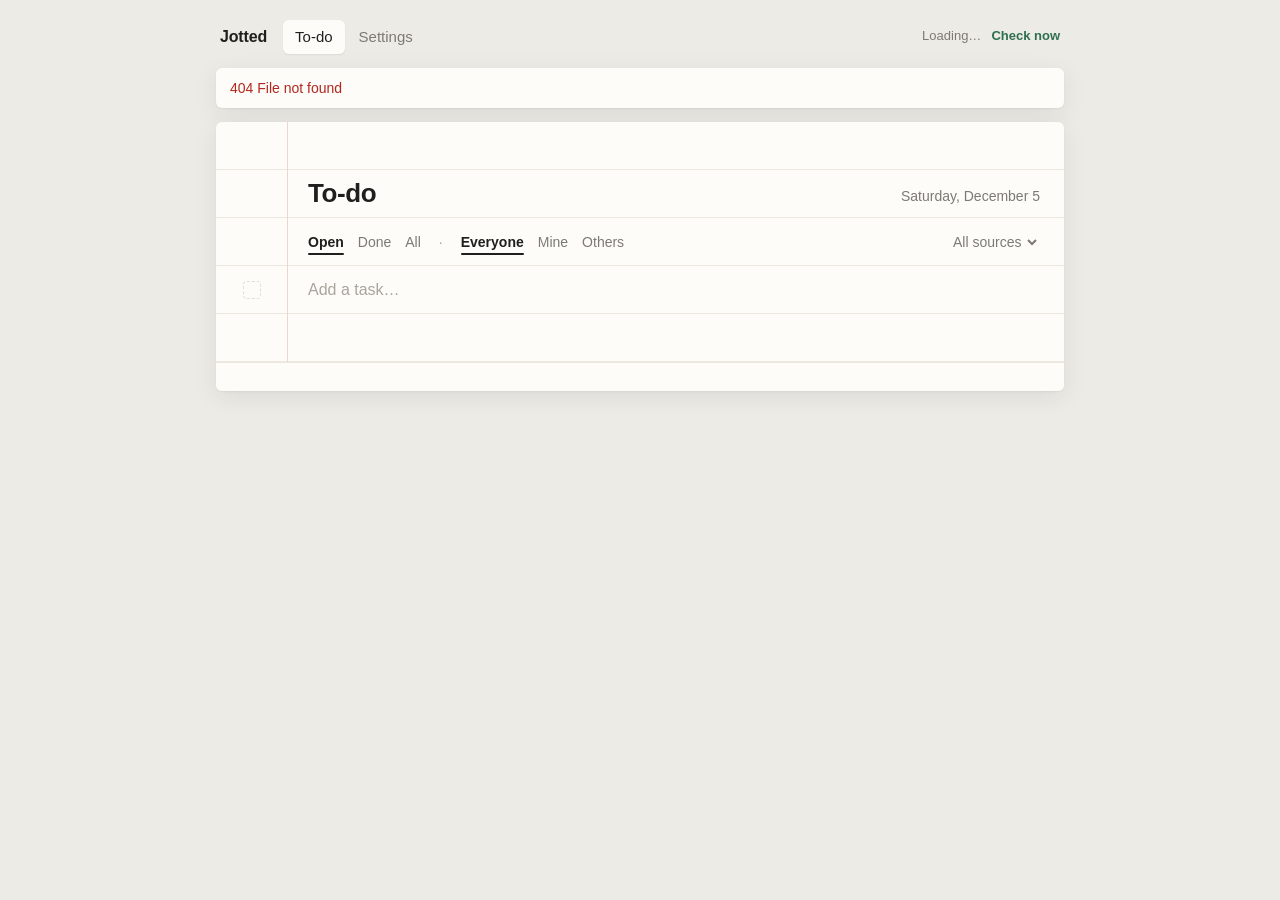
==== commit 04caabb4: "Retire the Tasks notebook: one To-do list, items can be added on the web The To-do document already " ====
--- a/src/jotted/web/index.html
+++ b/src/jotted/web/index.html
@@ -58,7 +58,7 @@
 
   /* ---------------------------------------------------------------- sheets */
   .sheet { position: relative; background: var(--paper); border-radius: 6px; box-shadow: var(--shadow); overflow: hidden; }
-  .sheet + .sheet, .sheet + #pages > .sheet:first-child { margin-top: 16px; }
+  .sheet + .sheet { margin-top: 16px; }
   .ruled { background-image:
       linear-gradient(to right, transparent calc(var(--left) - 1px), var(--margin) calc(var(--left) - 1px),
                       var(--margin) var(--left), transparent var(--left)),
@@ -134,20 +134,6 @@
 
   .foot { display: flex; flex-direction: column; gap: 2px; padding: 12px 24px 14px calc(var(--left) + 20px);
           font-size: 12.5px; color: var(--muted); border-top: 1px solid var(--rule); background: var(--paper); }
-
-  /* ---------------------------------------------------------------- Tasks notebook: a sheet per page */
-  .toolbar { display: flex; flex-wrap: wrap; gap: 8px; align-items: center; margin: 0 4px 14px; }
-  .page h2 { display: flex; justify-content: space-between; align-items: baseline; margin: 0; height: var(--row);
-             padding: 14px 24px 0 calc(var(--left) + 20px); font-size: 15px; border-bottom: 1px solid var(--rule); }
-  .page h2 a { color: var(--muted); font-weight: normal; font-size: 12px; }
-  .page-body { display: grid; grid-template-columns: minmax(0, 1fr) 260px; }
-  .page-body .item { border-bottom: 1px solid var(--rule); }
-  .no-tasks { color: var(--muted); padding: 14px 24px 14px calc(var(--left) + 20px); font-size: 14px; }
-  .preview { border-left: 1px solid var(--rule); padding: 16px; background: var(--hover); }
-  .preview img { display: block; width: 100%; height: auto; aspect-ratio: 3 / 4; background: #fff;
-                 border-radius: 3px; box-shadow: 0 1px 3px rgba(0, 0, 0, .15); }
-  .preview .cap { color: var(--muted); font-size: 11px; margin-top: 8px; text-align: center; }
-  .log { margin: 14px 4px 0; color: var(--faint); font-size: 12px; }
 
   /* ---------------------------------------------------------------- Settings */
   .settings { padding: 8px 28px 16px; }
@@ -220,10 +206,6 @@
     .icon { opacity: 1; }
     form.write input { padding: 0 14px; }
     .foot { padding: 10px 14px 12px calc(var(--left) + 14px); }
-    .page h2 { padding-left: calc(var(--left) + 14px); padding-right: 14px; }
-    .page-body { grid-template-columns: 1fr; }
-    .preview { border-left: 0; border-top: 1px solid var(--rule); }
-    .preview img { max-width: 320px; margin: 0 auto; }
     .settings { padding: 4px 16px 12px; }
   }
   @media (prefers-reduced-motion: reduce) { * { transition: none !important; animation: none !important; } }
@@ -235,12 +217,11 @@
     <span class="brand">Jotted</span>
     <nav class="tabs" role="tablist">
       <button role="tab" data-tab="todo" aria-selected="true">To-do</button>
-      <button role="tab" data-tab="tasks" aria-selected="false">Tasks notebook</button>
       <button role="tab" data-tab="settings" aria-selected="false">Settings</button>
     </nav>
     <div class="status">
       <span id="status" class="row" style="gap:6px" aria-live="polite">Loading…</span>
-      <button id="poll" class="link" title="Check the Tasks notebook, watched folders and the To-do document now">Check now</button>
+      <button id="poll" class="link" title="Check watched folders and the To-do document now">Check now</button>
     </div>
   </div>
   <div id="banner" class="banner" hidden></div>
@@ -281,24 +262,6 @@
     </div>
   </section>
 
-  <!-- The Tasks notebook, page by page -->
-  <section id="tab-tasks" hidden>
-    <div class="toolbar">
-      <button id="pull">Pull from tablet</button>
-      <button id="push" class="primary">Push now</button>
-      <span class="sub" id="tasks-status"></span>
-    </div>
-    <div class="sheet" id="add-sheet">
-      <form class="write" id="add">
-        <span class="gutter" aria-hidden="true"><span></span></span>
-        <input id="new" placeholder="Add a task…" autocomplete="off" aria-label="New task">
-      </form>
-      <footer class="foot" id="addhint"></footer>
-    </div>
-    <div id="pages"></div>
-    <div class="log" id="log"></div>
-  </section>
-
   <!-- Settings -->
   <section id="tab-settings" hidden>
     <div class="sheet"><div class="settings">
@@ -306,7 +269,7 @@
         <div class="label">Watched folders</div>
         <div class="help">Handwriting in these folders is read for action items. New lines are sent to
           Anthropic (as images) and TypeSafe (as text); nothing else leaves this machine.
-          Your Tasks notebook and the To-do document are always handled separately.
+          The To-do document itself is never read this way.
           For a long document, tick <em>New writing only</em> (before or after you watch it): what is
           already in it is skipped, and only pages and lines you add afterwards are read.</div>
         <div class="watching" id="watching" aria-live="polite"></div>
@@ -351,16 +314,16 @@
 
 <dialog id="viewer">
   <header><strong id="viewer-title"></strong><button class="icon" id="viewer-close" aria-label="Close">×</button></header>
-  <div class="ink-line" id="viewer-ink" hidden><img id="viewer-ink-img" alt="The handwritten line"></div>
+  <div class="ink-line" id="viewer-ink"><img id="viewer-ink-img" alt="The handwritten line"></div>
   <img id="viewer-img" alt="">
 </dialog>
 
 <script>
 const $ = (id) => document.getElementById(id);
 let tab = "todo";
-let todo = null, tasks = null, settings = null, library = null;
+let todo = null, settings = null, library = null;
 let filters = { status: "open", owner: "", folder: "" };
-let pollTimer = null, busy = false, lastError = null;
+let pollTimer = null, lastError = null;
 
 function el(tag, attrs = {}, ...children) {
   const node = document.createElement(tag);
@@ -424,10 +387,8 @@
 }
 
 async function refresh() {
-  if (busy) return schedule(true);
   try {
-    if (tab === "tasks") { tasks = await api("GET", "/api/state"); renderTasks(); schedule(renderStatus(tasks.background)); }
-    else { await loadTodo(); }
+    await loadTodo();
   } catch (e) { banner(e.message, "error"); schedule(false); }
 }
 
@@ -443,14 +404,14 @@
 
 function sourceLabel(item) {
   const s = item.source;
-  if (item.kind === "task") return `${s.name}${s.page ? ` · p${s.page}` : ""}`;
+  if (item.origin === "web") return "added here";
   if (item.written) return `${s.name} · p${s.page}`;
   return `${(s.folder || "/").replace(/^\//, "") || "Library"} › ${s.name} · p${s.page}`;
 }
 
 // Where an item came from, as a mark and a label. New sources (Google Tasks…) add a mark here.
 function sourceMark(item) {
-  if (item.kind === "task" && item.source.origin === "web") return { cls: "web", mark: "+", title: "Added here" };
+  if (item.origin === "web") return { cls: "web", mark: "+", title: "Added here" };
   return { cls: "rm", mark: "rM", title: "reMarkable" };
 }
 
@@ -486,7 +447,8 @@
   const watched = todo.settings.watch || [];
   $("todo-hint").textContent = (watched.length ? `Collecting from ${watched.join(", ")}.` :
       "No folders watched yet: choose some in Settings.") +
-    " New tasks go to the Tasks notebook." + (todo.settings.todo_enabled ? " Also on the tablet as “" + todo.settings.todo_name + "”." : "");
+    (todo.settings.todo_enabled ? ` Everything open is also on the tablet as “${todo.settings.todo_name}”, including what you add here.`
+                                : " Turn on the To-do document in Settings to tick items on the tablet.");
 
   const mine = (i) => i.owner === "me";
   const groups = [
@@ -510,34 +472,28 @@
 }
 
 function todoRow(it) {
-  const path = `/api/items/${it.kind}/${it.id}`;
+  const path = `/api/items/${it.id}`;
   const tags = [];
   if (it.owner === "someone_else") tags.push(el("span", { class: "tag other" }, "→ someone else"));
   if (it.owner === "unclear") tags.push(el("span", { class: "tag" }, "owner unclear"));
-  const hasSource = it.kind === "action" || !!it.source.anchor;
+  const web = it.origin === "web";
   return itemRow({
     done: it.status === "done", text: it.text,
     onToggle: async (on) => { await api("PATCH", path, { status: on ? "done" : "open" }); await loadTodo(); },
     onEdit: (v) => api("PATCH", path, { text: v }).then(loadTodo),
     tags, was: it.edited && it.paper_text ? it.paper_text : null,
     source: { ...sourceMark(it), label: sourceLabel(it) },
-    onSource: hasSource ? () => openSource(it) : null,
-    onRemove: it.kind === "action" ? async () => { await api("PATCH", path, { dismissed: true }); await loadTodo(); } : null,
-    removeTitle: "Not an action: remove from the list",
+    onSource: web ? null : () => openSource(it),
+    onRemove: async () => { await api("PATCH", path, { dismissed: true }); await loadTodo(); },
+    removeTitle: web ? "Delete" : "Not an action: remove from the list",
   });
 }
 
 function openSource(it) {
-  const s = it.source;
-  const src = it.kind === "action"
-    ? `/api/sources/${encodeURIComponent(s.doc_id)}/${s.page}/preview.svg?anchor=${encodeURIComponent(s.anchor)}`
-    : `/api/pages/${s.page}/preview.svg`;
+  const s = it.source, doc = encodeURIComponent(s.doc_id);
   $("viewer-title").textContent = sourceLabel(it);
-  $("viewer-ink").hidden = it.kind !== "action";
-  if (it.kind === "action") {
-    $("viewer-ink-img").src = `/api/sources/${encodeURIComponent(s.doc_id)}/line/${encodeURIComponent(s.anchor)}.svg`;
-  }
-  $("viewer-img").src = src;
+  $("viewer-ink-img").src = `/api/sources/${doc}/line/${encodeURIComponent(s.anchor)}.svg`;
+  $("viewer-img").src = `/api/sources/${doc}/${s.page}/preview.svg?anchor=${encodeURIComponent(s.anchor)}`;
   $("viewer-img").alt = `Page ${s.page} of ${s.name}`;
   $("viewer").showModal();
 }
@@ -563,73 +519,6 @@
     filters[key] = b.dataset.v;
     act(loadTodo);
   });
-}
-
-// ------------------------------------------------------------ Tasks notebook
-
-function renderTasks() {
-  const s = tasks, nb = s.notebook;
-  $("tasks-status").textContent = nb ? `Pulled ${ago(nb.last_pull_at)} · pushed ${ago(nb.last_push_at)}` +
-    (s.pending_push ? " · changes waiting to be written" : "") : `${s.notebook_name}: not pulled yet.`;
-  $("push").disabled = busy || !s.writable;
-  $("push").title = s.writable ? "Print web changes into the notebook's PDF" : "Only template notebooks can be written to";
-  $("pull").disabled = busy;
-  $("new").disabled = !nb;
-  $("add-sheet").hidden = !nb;
-  $("addhint").textContent = nb ? `New tasks go in the footer of page ${s.current_page}.` +
-    (s.writable ? " Changes are written to the tablet automatically." : "") : "";
-  const root = $("pages");
-  root.replaceChildren();
-  if (!s.pages.length) root.append(el("div", { class: "sheet" }, el("div", { class: "empty" },
-    nb ? "No tasks found yet." : `${s.notebook_name} hasn't been pulled from the tablet yet.`)));
-  const version = nb ? encodeURIComponent([nb.last_pull_at, nb.web_changed_at, nb.last_push_at].join("|")) : "";
-  for (const page of s.pages) {
-    const head = el("h2", {}, el("span", {}, `Page ${page.index}` + (page.date ? ` · ${page.date}` : "")),
-      el("a", { href: `/api/pages/${page.index}.svg`, target: "_blank", title: "Line bands, kinds and text" }, "what was read"));
-    const list = el("ul");
-    for (const t of page.tasks) list.append(taskRow(t));
-    const src = `/api/pages/${page.index}/preview.svg?v=${version}`;
-    const preview = el("div", { class: "preview" },
-      el("a", { href: src, target: "_blank", title: "Open full size" },
-        el("img", { src, alt: `Page ${page.index} as the tablet shows it`, loading: "lazy" })),
-      el("div", { class: "cap" }, s.pending_push ? "After the next write" : "As on the tablet"));
-    root.append(el("section", { class: "sheet page" }, head,
-      el("div", { class: "page-body" }, page.tasks.length ? list : el("div", { class: "no-tasks" }, "No tasks on this page."), preview)));
-  }
-  const log = $("log");
-  log.replaceChildren();
-  for (const x of s.syncs || []) {
-    const d = x.detail ? JSON.parse(x.detail) : {};
-    const what = x.kind === "pull" ? `${d.new ?? 0} new, ${(d.text_from_paper ?? 0) + (d.status_from_paper ?? 0)} changed on paper`
-      : `${d.strikes ?? 0} done, ${d.moved ?? 0} edited, ${d.footer ?? 0} in the footer`;
-    log.append(el("div", {}, `${x.kind} · ${ago(x.at)} · ${what}`));
-  }
-}
-
-function taskRow(t) {
-  const patch = async (body) => { tasks = (await api("PATCH", `/api/tasks/${t.id}`, body)).state; renderTasks(); };
-  const tags = t.edited ? [el("span", { class: "tag edited" }, "new text goes in the footer")] : [];
-  return itemRow({
-    done: t.status === "done", text: t.text,
-    onToggle: (on) => patch({ status: on ? "done" : "open" }),
-    onEdit: (v) => patch({ text: v }),
-    tags, was: t.edited ? t.paper_text : null,
-    source: t.origin === "web" ? { cls: "web", mark: "+", title: "Added here", label: "added here" }
-                               : { cls: "rm", mark: "rM", title: "reMarkable", label: "handwritten" },
-    onRemove: t.origin === "web" ? async () => { tasks = (await api("DELETE", `/api/tasks/${t.id}`)).state; renderTasks(); } : null,
-    removeTitle: "Delete",
-  });
-}
-
-async function syncAction(kind) {
-  const btn = $(kind), label = btn.textContent;
-  busy = true; btn.replaceChildren(el("span", { class: "spinner" }), kind === "pull" ? "Pulling…" : "Writing…");
-  try {
-    const r = await api("POST", `/api/${kind}`);
-    tasks = r.state; renderTasks();
-    banner(kind === "pull" ? `Pulled: ${r.summary.new} new task(s).` : `Written: ${r.strikes} done, ${r.moved} edited, ${r.footer} in the footer.`);
-  } catch (e) { banner(e.message, "error"); }
-  finally { busy = false; btn.textContent = label; refresh(); }
 }
 
 // ------------------------------------------------------------ Settings
@@ -809,7 +698,7 @@
 function showTab(name) {
   tab = name;
   for (const b of document.querySelectorAll("nav.tabs button")) b.setAttribute("aria-selected", b.dataset.tab === name ? "true" : "false");
-  for (const s of ["todo", "tasks", "settings"]) $("tab-" + s).hidden = s !== name;
+  for (const s of ["todo", "settings"]) $("tab-" + s).hidden = s !== name;
   banner("");
   if (name === "settings") act(loadSettings);
   refresh();
@@ -819,17 +708,14 @@
 bindSeg("f-owner", "owner");
 $("f-folder").addEventListener("change", () => { filters.folder = $("f-folder").value; act(loadTodo); });
 $("poll").addEventListener("click", () => act(async () => { await api("POST", "/api/poll"); setTimeout(refresh, 500); }));
-$("pull").addEventListener("click", () => syncAction("pull"));
-$("push").addEventListener("click", () => syncAction("push"));
 $("viewer-close").addEventListener("click", () => $("viewer").close());
 $("viewer").addEventListener("click", (e) => { if (e.target === $("viewer")) $("viewer").close(); });
-async function addTask(input) {
+async function addItem(input) {
   const text = input.value.trim(); if (!text) return;
-  await act(async () => { await api("POST", "/api/tasks", { text }); input.value = ""; await refresh(); });
-}
-$("add").addEventListener("submit", (e) => { e.preventDefault(); addTask($("new")); });
+  await act(async () => { await api("POST", "/api/items", { text }); input.value = ""; await loadTodo(); });
+}
 $("today").textContent = new Date().toLocaleDateString(undefined, { weekday: "long", day: "numeric", month: "long" });
-$("add-todo").addEventListener("submit", (e) => { e.preventDefault(); addTask($("new-todo")); });
+$("add-todo").addEventListener("submit", (e) => { e.preventDefault(); addItem($("new-todo")); });
 
 if (location.hash === "#settings") { history.replaceState(null, "", location.pathname); showTab("settings"); }  // `jotted start`, first time
 else refresh();
